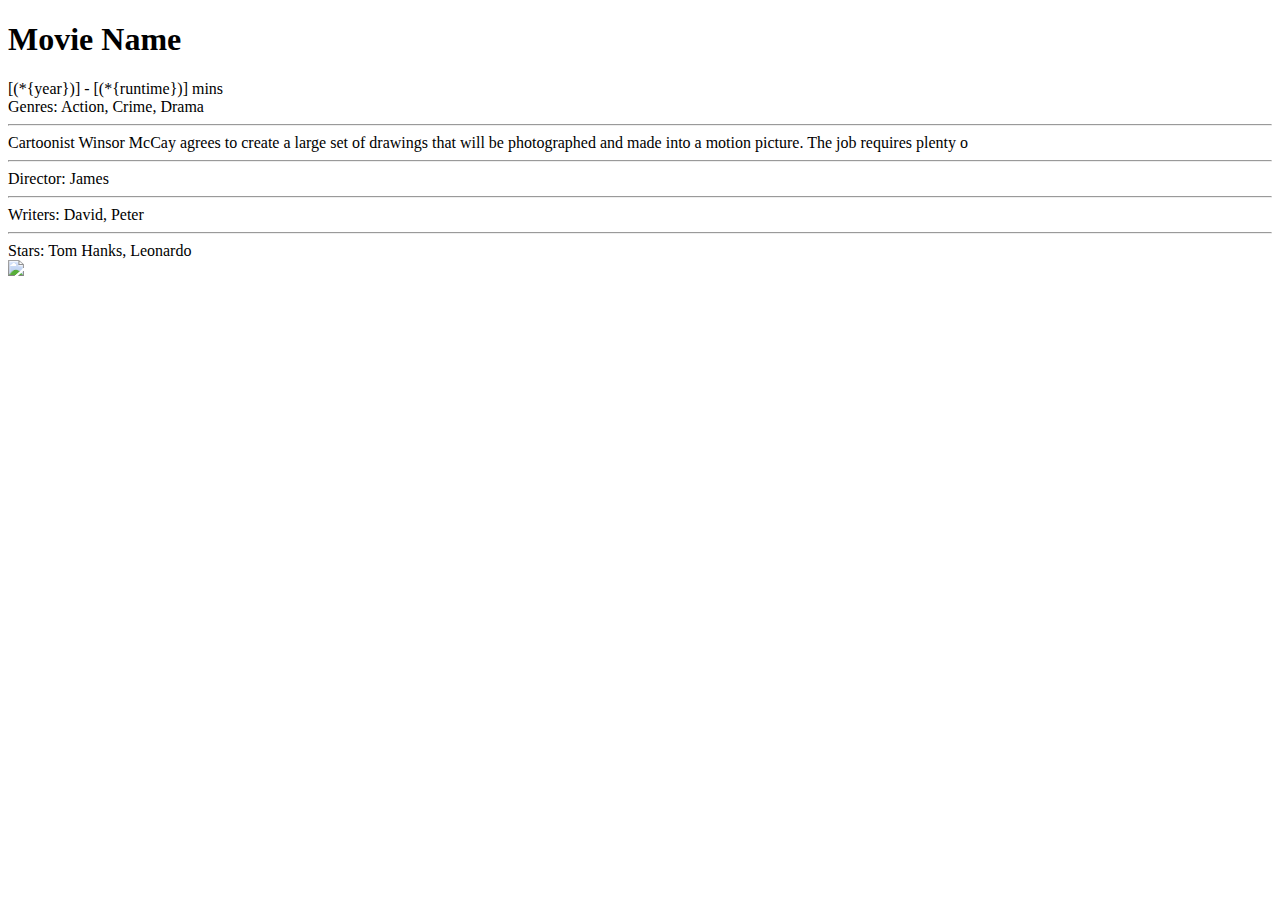
==== src/main/webapp/templates/movie.html @ 4fd5e371 "Initial commit" ====
<!doctype html>
<html lang="en">
<html xmlns:th="http://www.thymeleaf.org">
<head>
    <!-- Required meta tags -->
    <meta charset="utf-8">
    <meta name="viewport" content="width=device-width, initial-scale=1">

    <!-- Bootstrap CSS -->
    <link href="https://cdn.jsdelivr.net/npm/bootstrap@5.0.2/dist/css/bootstrap.min.css" rel="stylesheet" integrity="sha384-EVSTQN3/azprG1Anm3QDgpJLIm9Nao0Yz1ztcQTwFspd3yD65VohhpuuCOmLASjC"
          crossorigin="anonymous">
    <link th:href="@{/css/main.css}" href="../static/css/main.css" rel="stylesheet">
    <title th:text="${movie.title}">Hello, world!</title>

</head>
<body>

<header th:insert="~{fragments/header::navbar}">
</header>

<main class="container mt-3" th:object="${movie}">
    <h1 th:text="*{title}">Movie Name</h1>
    [(*{year})] - [(*{runtime})] mins
    <div class="row  mt-3">
        <div class="col-sm-8 order-sm-1 order-2">
            Genres: <span class="text-primary" th:each="gen,iterStat : *{genres}" th:text="${gen}+ ${!iterStat.last ? ', ' : ''}">Action, Crime, Drama</span>
            <hr>
            <span th:text="*{fullPlot}">Cartoonist Winsor McCay agrees to create a large set of drawings that will be photographed and made into a motion picture. The job requires plenty o</span>
            <hr>
            Director: <span class="text-primary" th:each="gen,iterStat : *{directors}" th:text="${gen}+ ${!iterStat.last ? ', ' : ''}">James</span>
            <hr>
            Writers: <span class="text-primary" th:each="gen,iterStat : *{writers}" th:text="${gen}+ ${!iterStat.last ? ', ' : ''}">David, Peter</span>
            <hr>
            Stars: <span class="text-primary" th:each="gen,iterStat : *{cast}" th:text="${gen}+ ${!iterStat.last ? ', ' : ''}">Tom Hanks, Leonardo</span>
        </div>
        <div class="col-sm-4 order-sm-2 order-1">
            <img class="movie-poster" src="../images/poster.jpg" th:src="*{poster}">
        </div>
    </div>
</main>

<footer th:insert="~{fragments/footer}">
</footer>

<script src="https://cdn.jsdelivr.net/npm/bootstrap@5.0.2/dist/js/bootstrap.bundle.min.js" integrity="sha384-MrcW6ZMFYlzcLA8Nl+NtUVF0sA7MsXsP1UyJoMp4YLEuNSfAP+JcXn/tWtIaxVXM"
        crossorigin="anonymous"></script>
</body>
</html>
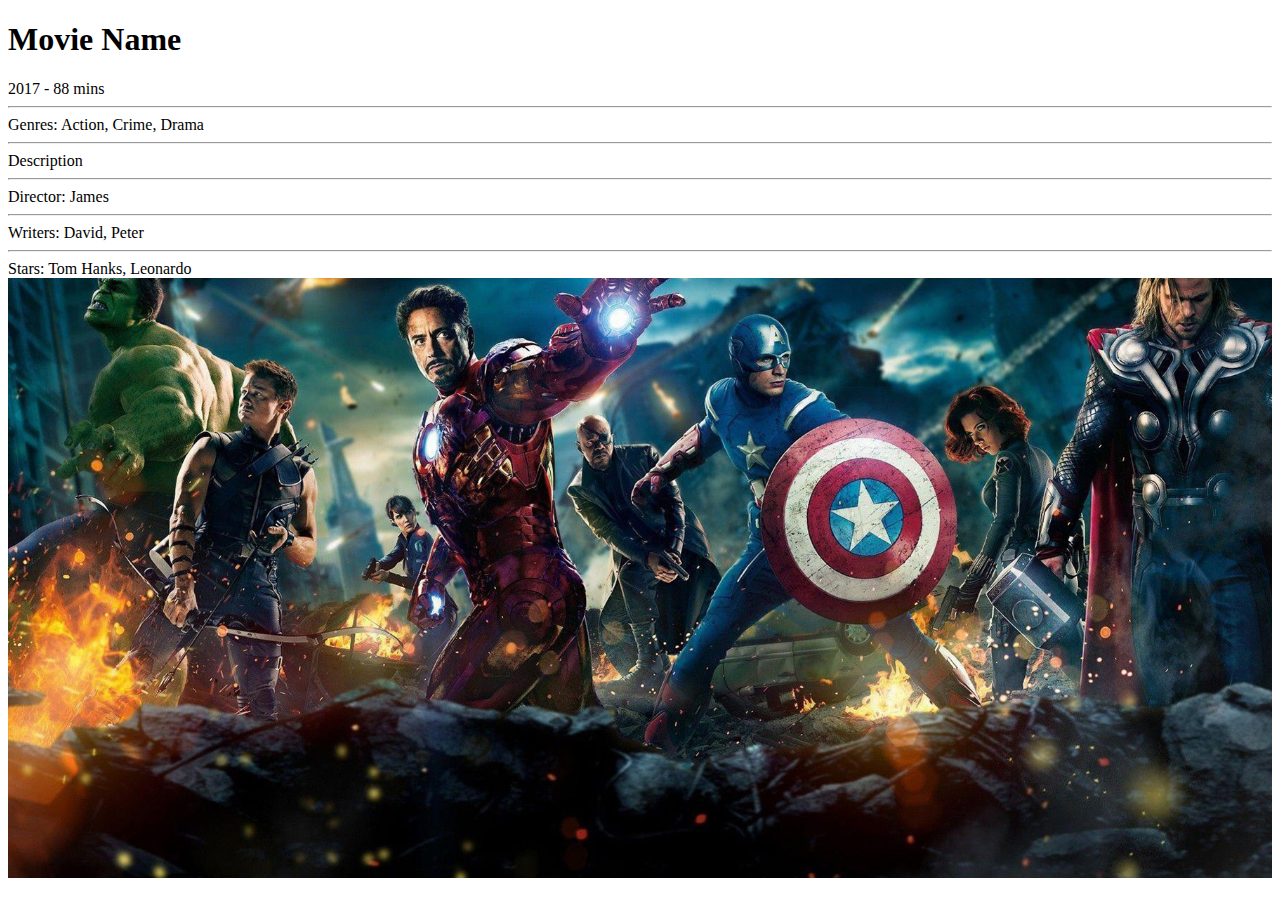
==== commit b9ee9886: "mflix3" ====
--- a/src/main/webapp/templates/movie.html
+++ b/src/main/webapp/templates/movie.html
@@ -1,31 +1,26 @@
 <!doctype html>
-<html lang="en">
-<html xmlns:th="http://www.thymeleaf.org">
-<head>
-    <!-- Required meta tags -->
-    <meta charset="utf-8">
-    <meta name="viewport" content="width=device-width, initial-scale=1">
+<html>
 
-    <!-- Bootstrap CSS -->
+<head th:replace="~{fragments/frontend::head}">
+    <link th:href="@{/css/main.css}" href="../css/main.css" rel="stylesheet">
     <link href="https://cdn.jsdelivr.net/npm/bootstrap@5.0.2/dist/css/bootstrap.min.css" rel="stylesheet" integrity="sha384-EVSTQN3/azprG1Anm3QDgpJLIm9Nao0Yz1ztcQTwFspd3yD65VohhpuuCOmLASjC"
           crossorigin="anonymous">
-    <link th:href="@{/css/main.css}" href="../static/css/main.css" rel="stylesheet">
-    <title th:text="${movie.title}">Hello, world!</title>
+</head>
 
-</head>
 <body>
 
-<header th:insert="~{fragments/header::navbar}">
-</header>
+<header th:insert="~{fragments/frontend::navbar}"></header>
 
 <main class="container mt-3" th:object="${movie}">
     <h1 th:text="*{title}">Movie Name</h1>
-    [(*{year})] - [(*{runtime})] mins
+    <span th:text="*{year}">2017</span> - <span th:text="*{year}">88</span> mins
+
     <div class="row  mt-3">
-        <div class="col-sm-8 order-sm-1 order-2">
+        <div class="col-md-8 order-md-1 order-2">
+            <hr>
             Genres: <span class="text-primary" th:each="gen,iterStat : *{genres}" th:text="${gen}+ ${!iterStat.last ? ', ' : ''}">Action, Crime, Drama</span>
             <hr>
-            <span th:text="*{fullPlot}">Cartoonist Winsor McCay agrees to create a large set of drawings that will be photographed and made into a motion picture. The job requires plenty o</span>
+            <span th:text="*{fullPlot}">Description</span>
             <hr>
             Director: <span class="text-primary" th:each="gen,iterStat : *{directors}" th:text="${gen}+ ${!iterStat.last ? ', ' : ''}">James</span>
             <hr>
@@ -33,16 +28,14 @@
             <hr>
             Stars: <span class="text-primary" th:each="gen,iterStat : *{cast}" th:text="${gen}+ ${!iterStat.last ? ', ' : ''}">Tom Hanks, Leonardo</span>
         </div>
-        <div class="col-sm-4 order-sm-2 order-1">
-            <img class="movie-poster" src="../images/poster.jpg" th:src="*{poster}">
+        <div class="col-md-4 order-md-2 order-1">
+            <img class="movie-poster" src="../images/wall1.jpg" th:src="*{poster}">
         </div>
     </div>
 </main>
 
-<footer th:insert="~{fragments/footer}">
+<footer th:insert="~{fragments/frontend::footer}">
 </footer>
 
-<script src="https://cdn.jsdelivr.net/npm/bootstrap@5.0.2/dist/js/bootstrap.bundle.min.js" integrity="sha384-MrcW6ZMFYlzcLA8Nl+NtUVF0sA7MsXsP1UyJoMp4YLEuNSfAP+JcXn/tWtIaxVXM"
-        crossorigin="anonymous"></script>
 </body>
 </html>--- a/src/main/webapp/css/main.css
+++ b/src/main/webapp/css/main.css
@@ -0,0 +1,42 @@
+.carousel-item{
+    height: 300px;
+}
+.card-img-top{
+    width: 100%;
+    height: 200px;
+    object-fit: cover;
+    background: gray;
+}
+.movie-title{
+    height: 50px;
+    overflow: hidden;
+    text-overflow: ellipsis;
+    display: -webkit-box;
+    -webkit-line-clamp: 2; /* number of lines to show */
+    -webkit-box-orient: vertical;
+}
+.movie-description{
+    height: 70px;
+    overflow: hidden;
+    text-overflow: ellipsis;
+    display: -webkit-box;
+    -webkit-line-clamp: 3; /* number of lines to show */
+    -webkit-box-orient: vertical;
+}
+
+.movie-cast{
+    height: 50px;
+    overflow: hidden;
+    text-overflow: ellipsis;
+    display: -webkit-box;
+    -webkit-line-clamp: 2; /* number of lines to show */
+    -webkit-box-orient: vertical;
+}
+
+.movie-poster{
+    width: 100%;
+    background: gray;
+    max-height: 600px;
+    min-height: 300px;
+    object-fit: cover;
+}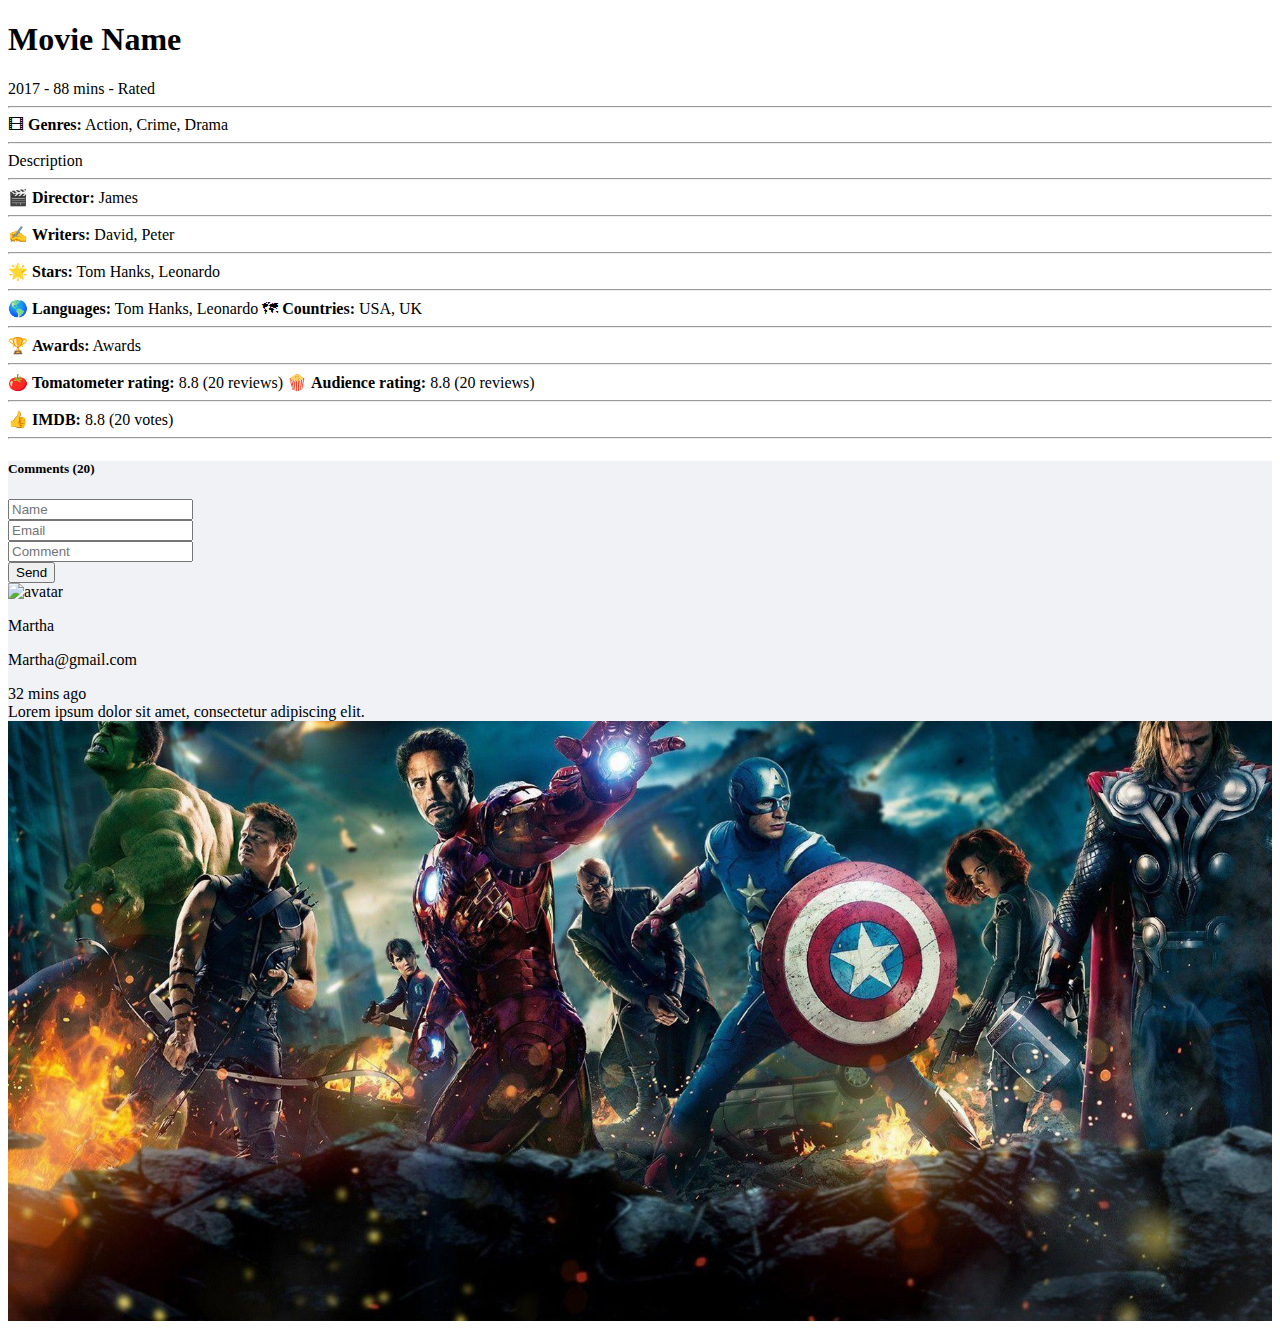
==== commit 84f12c2a: "mflix4" ====
--- a/src/main/webapp/templates/movie.html
+++ b/src/main/webapp/templates/movie.html
@@ -13,20 +13,78 @@
 
 <main class="container mt-3" th:object="${movie}">
     <h1 th:text="*{title}">Movie Name</h1>
-    <span th:text="*{year}">2017</span> - <span th:text="*{year}">88</span> mins
+    <span th:text="*{year}" class="text-primary">2017</span> - <span th:text="*{runtime}">88</span> mins <span th:if="*{rated!=null}" th:text="' - '+*{rated}"> - Rated</span>
 
     <div class="row  mt-3">
         <div class="col-md-8 order-md-1 order-2">
             <hr>
-            Genres: <span class="text-primary" th:each="gen,iterStat : *{genres}" th:text="${gen}+ ${!iterStat.last ? ', ' : ''}">Action, Crime, Drama</span>
+            🎞 <b>Genres:</b> <span class="text-primary" th:each="text,iterStat : *{genres}" th:text="${text}+ ${!iterStat.last ? ', ' : ''}">Action, Crime, Drama</span>
+
+            <div th:if="*{fullplot!=null}">
+                <hr>
+                <span th:text="*{fullplot}">Description</span>
+            </div>
+
             <hr>
-            <span th:text="*{fullPlot}">Description</span>
+            🎬 <b>Director:</b> <span class="text-primary" th:each="text,iterStat : *{directors}" th:text="${text}+ ${!iterStat.last ? ', ' : ''}">James</span>
+            <div th:if="*{writers!=null}">
+                <hr>
+                ✍ <b>Writers:</b> <span class="text-primary" th:each="text,iterStat : *{writers}" th:text="${text}+ ${!iterStat.last ? ', ' : ''}">David, Peter</span>
+            </div>
             <hr>
-            Director: <span class="text-primary" th:each="gen,iterStat : *{directors}" th:text="${gen}+ ${!iterStat.last ? ', ' : ''}">James</span>
+            🌟 <b>Stars:</b> <span class="text-primary" th:each="text,iterStat : *{cast}" th:text="${text}+ ${!iterStat.last ? ', ' : ''}">Tom Hanks, Leonardo</span>
+
             <hr>
-            Writers: <span class="text-primary" th:each="gen,iterStat : *{writers}" th:text="${gen}+ ${!iterStat.last ? ', ' : ''}">David, Peter</span>
+            🌎 <b>Languages:</b> <span class="text-primary" th:each="text,iterStat : *{languages}" th:text="${text}+ ${!iterStat.last ? ', ' : ''}">Tom Hanks, Leonardo</span>
+            🗺 <b>Countries:</b> <span class="text-primary" th:each="text,iterStat : *{countries}" th:text="${text}+ ${!iterStat.last ? ', ' : ''}">USA, UK</span>
+
             <hr>
-            Stars: <span class="text-primary" th:each="gen,iterStat : *{cast}" th:text="${gen}+ ${!iterStat.last ? ', ' : ''}">Tom Hanks, Leonardo</span>
+            🏆 <b>Awards:</b> <span th:text="*{awards.text}">Awards</span>
+
+            <div th:if="*{tomatoes.critic!=null}">
+                <hr>
+                🍅 <b>Tomatometer rating:</b> <span th:text="*{tomatoes.critic.rating}">8.8 </span> (<span th:text="*{tomatoes.critic.numReviews}">20</span> reviews)
+                🍿 <b>Audience rating:</b> <span th:text="*{tomatoes.viewer.rating}">8.8 </span> (<span th:text="*{tomatoes.viewer.numReviews}">20</span> reviews)
+            </div>
+
+            <div th:if="*{imdb.rating>0}">
+                <hr>
+                👍 <b>IMDB:</b> <span th:text="*{imdb.rating}">8.8 </span> (<span th:text="*{imdb.votes}">20</span> votes)
+            </div>
+
+            <hr>
+            <div class="card shadow-0 border mt-5" style="background-color: #f0f2f5;">
+                <div class="card-body p-4">
+                    <h5 class="mb-4"> Comments (<span th:text="${comments}">20</span>)</h5>
+                    <div class="form-outline mb-4">
+                        <form class="d-flex" method="post" th:action="@{/comment(action=addComment)}">
+                            <input type="hidden" th:value="*{id}" name="movie_id"/>
+                            <div class="ps-0"><input type="text" class="form-control" name="name" placeholder="Name"/></div>
+                            <div class="ps-2"><input type="text" class="form-control" name="email" placeholder="Email"/></div>
+                            <div class="ps-2 flex-grow-1 "><input type="text" class="form-control" name="comment" placeholder="Comment"/></div>
+                            <div class="ps-2">
+                                <button class="btn btn-outline-success" type="submit">Send</button>
+                            </div>
+                        </form>
+                    </div>
+                    <div class="card" th:each="comment:${comments}">
+                        <div class="card-body">
+                            <div class="d-flex">
+                                <img th:src="@{/images/user.svg}" src="../images/user.svg" alt="avatar" width="40" height="40"/>
+                                <div class="d-flex flex-column ">
+                                    <p class="small m-0 ms-2"><span th:text="${comment.name}">Martha</span></p>
+                                    <p class="small m-0 ms-2 text-muted"><span th:text="${comment.email}">Martha@gmail.com</span></p>
+                                </div>
+                                <div class="flex-grow-1 text-end small m-0 ms-2 text-muted"><span th:text="${comment.getTimeAgo()}">32 mins ago</span></div>
+                            </div>
+
+                            <div class="mt-2"><span th:text="${comment.text}">Lorem ipsum dolor sit amet, consectetur adipiscing elit. </span></div>
+
+                        </div>
+                    </div>
+                </div>
+            </div>
+
         </div>
         <div class="col-md-4 order-md-2 order-1">
             <img class="movie-poster" src="../images/wall1.jpg" th:src="*{poster}">
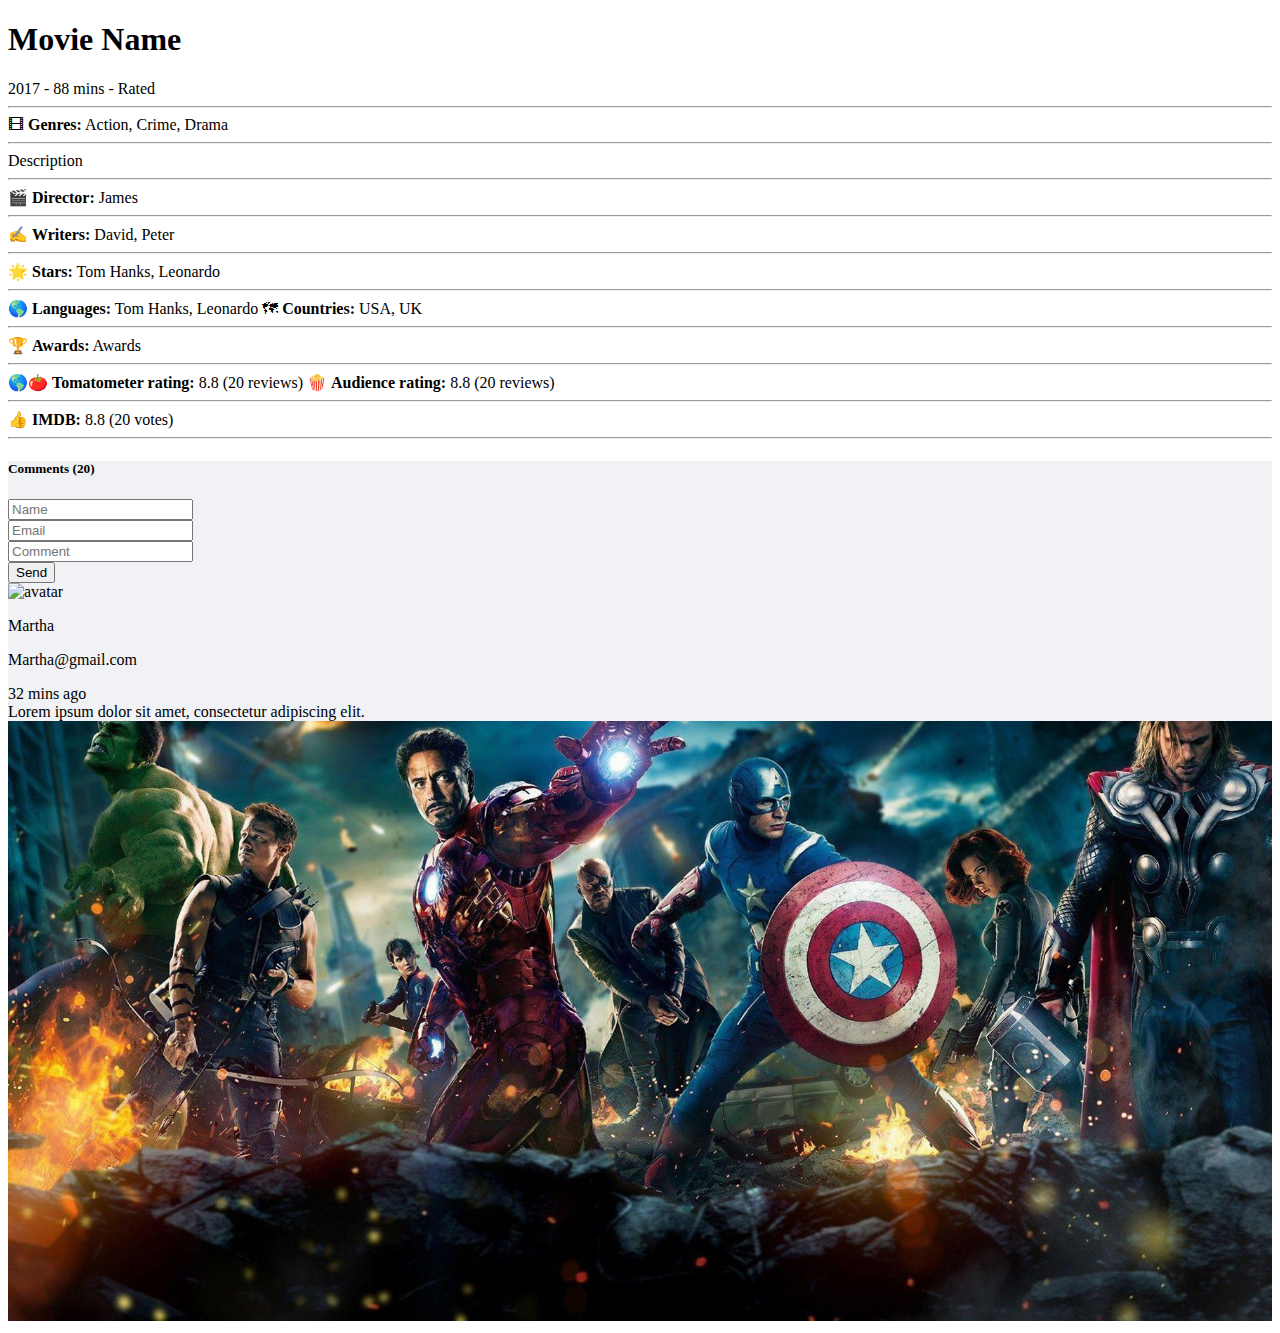
==== commit d0644b7d: "mflix4" ====
--- a/src/main/webapp/templates/movie.html
+++ b/src/main/webapp/templates/movie.html
@@ -1,4 +1,4 @@
-<!doctype html>
+﻿<!doctype html>
 <html>
 
 <head th:replace="~{fragments/frontend::head}">
@@ -43,7 +43,7 @@
 
             <div th:if="*{tomatoes.critic!=null}">
                 <hr>
-                🍅 <b>Tomatometer rating:</b> <span th:text="*{tomatoes.critic.rating}">8.8 </span> (<span th:text="*{tomatoes.critic.numReviews}">20</span> reviews)
+                🌎🍅 <b>Tomatometer rating:</b> <span th:text="*{tomatoes.critic.rating}">8.8 </span> (<span th:text="*{tomatoes.critic.numReviews}">20</span> reviews)
                 🍿 <b>Audience rating:</b> <span th:text="*{tomatoes.viewer.rating}">8.8 </span> (<span th:text="*{tomatoes.viewer.numReviews}">20</span> reviews)
             </div>
 
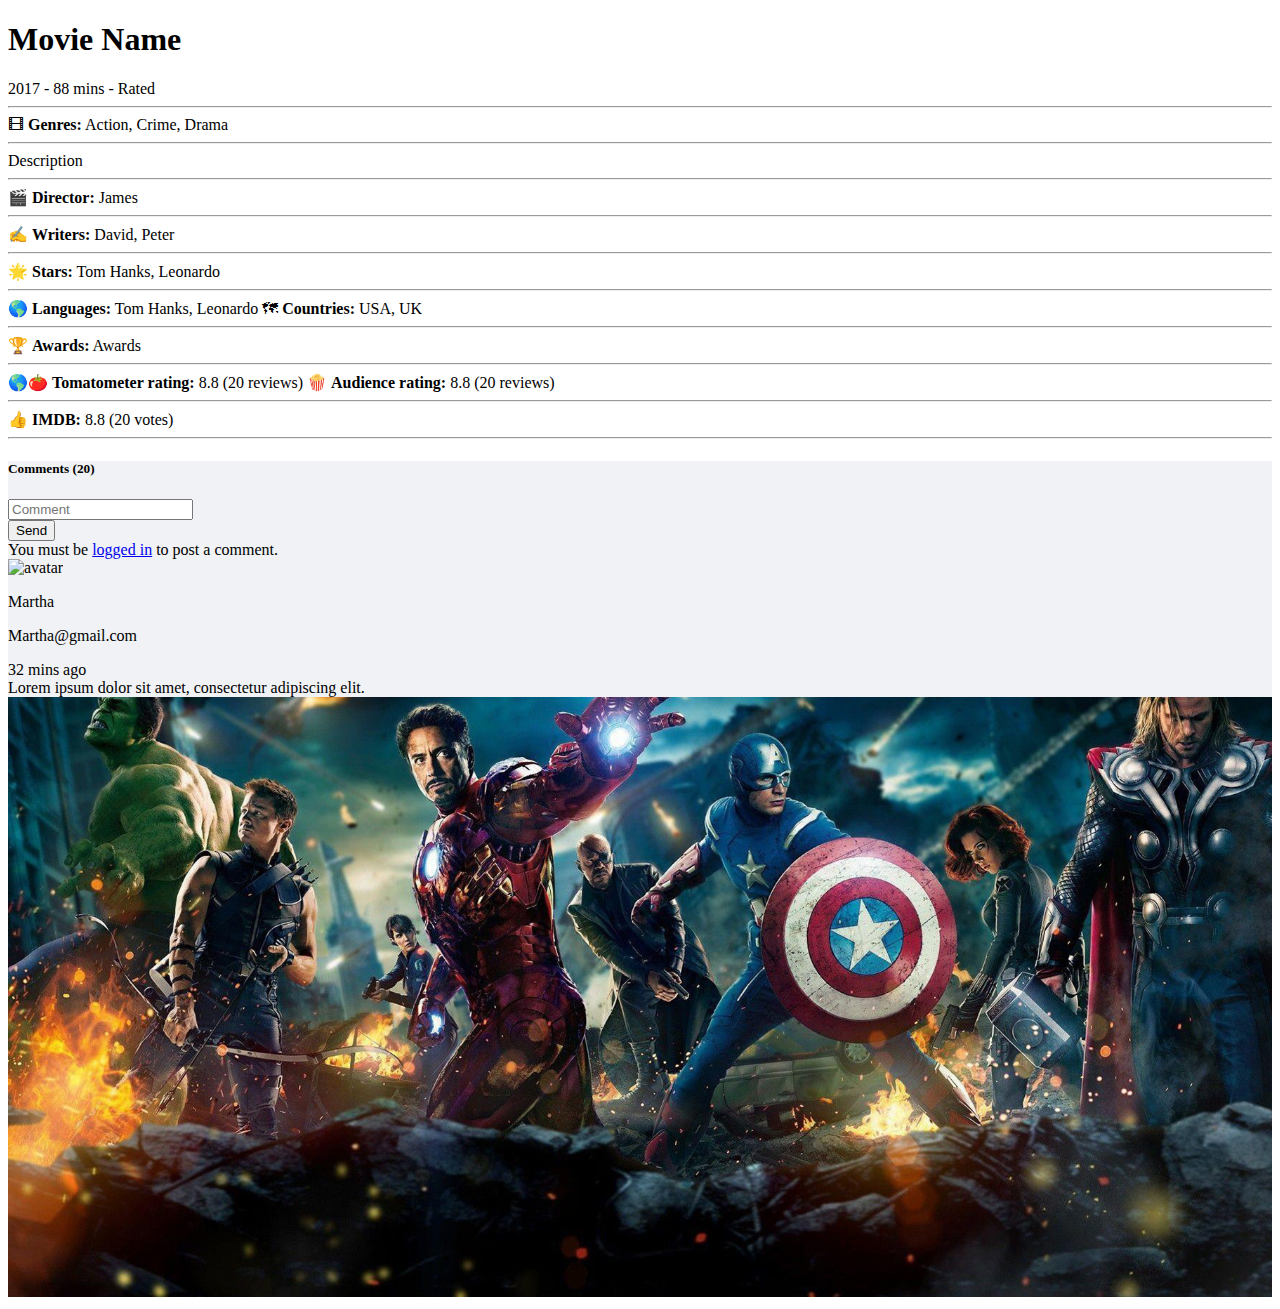
==== commit dce01264: "mflix 4.0.1" ====
--- a/src/main/webapp/templates/movie.html
+++ b/src/main/webapp/templates/movie.html
@@ -57,15 +57,14 @@
                 <div class="card-body p-4">
                     <h5 class="mb-4"> Comments (<span th:text="${comments}">20</span>)</h5>
                     <div class="form-outline mb-4">
-                        <form class="d-flex" method="post" th:action="@{/comment(action=addComment)}">
+                        <form class="d-flex user d-none" method="post" th:action="@{/comment(action=addComment)}">
                             <input type="hidden" th:value="*{id}" name="movie_id"/>
-                            <div class="ps-0"><input type="text" class="form-control" name="name" placeholder="Name"/></div>
-                            <div class="ps-2"><input type="text" class="form-control" name="email" placeholder="Email"/></div>
-                            <div class="ps-2 flex-grow-1 "><input type="text" class="form-control" name="comment" placeholder="Comment"/></div>
+                            <div class="flex-grow-1"><input type="text" class="form-control" name="comment" placeholder="Comment"/></div>
                             <div class="ps-2">
                                 <button class="btn btn-outline-success" type="submit">Send</button>
                             </div>
                         </form>
+                        <div class="text-center guest">You must be <a href="#" data-bs-toggle="modal" data-bs-target="#modal-login">logged in</a> to post a comment.</div>
                     </div>
                     <div class="card" th:each="comment:${comments}">
                         <div class="card-body">
--- a/src/main/webapp/css/main.css
+++ b/src/main/webapp/css/main.css
@@ -39,4 +39,12 @@
     max-height: 600px;
     min-height: 300px;
     object-fit: cover;
+}
+
+[class*='mdl-shadow']{
+    box-shadow: none;
+}
+
+.dropdown-menu-center {
+    transform: translate(-28%, 0) !important;
 }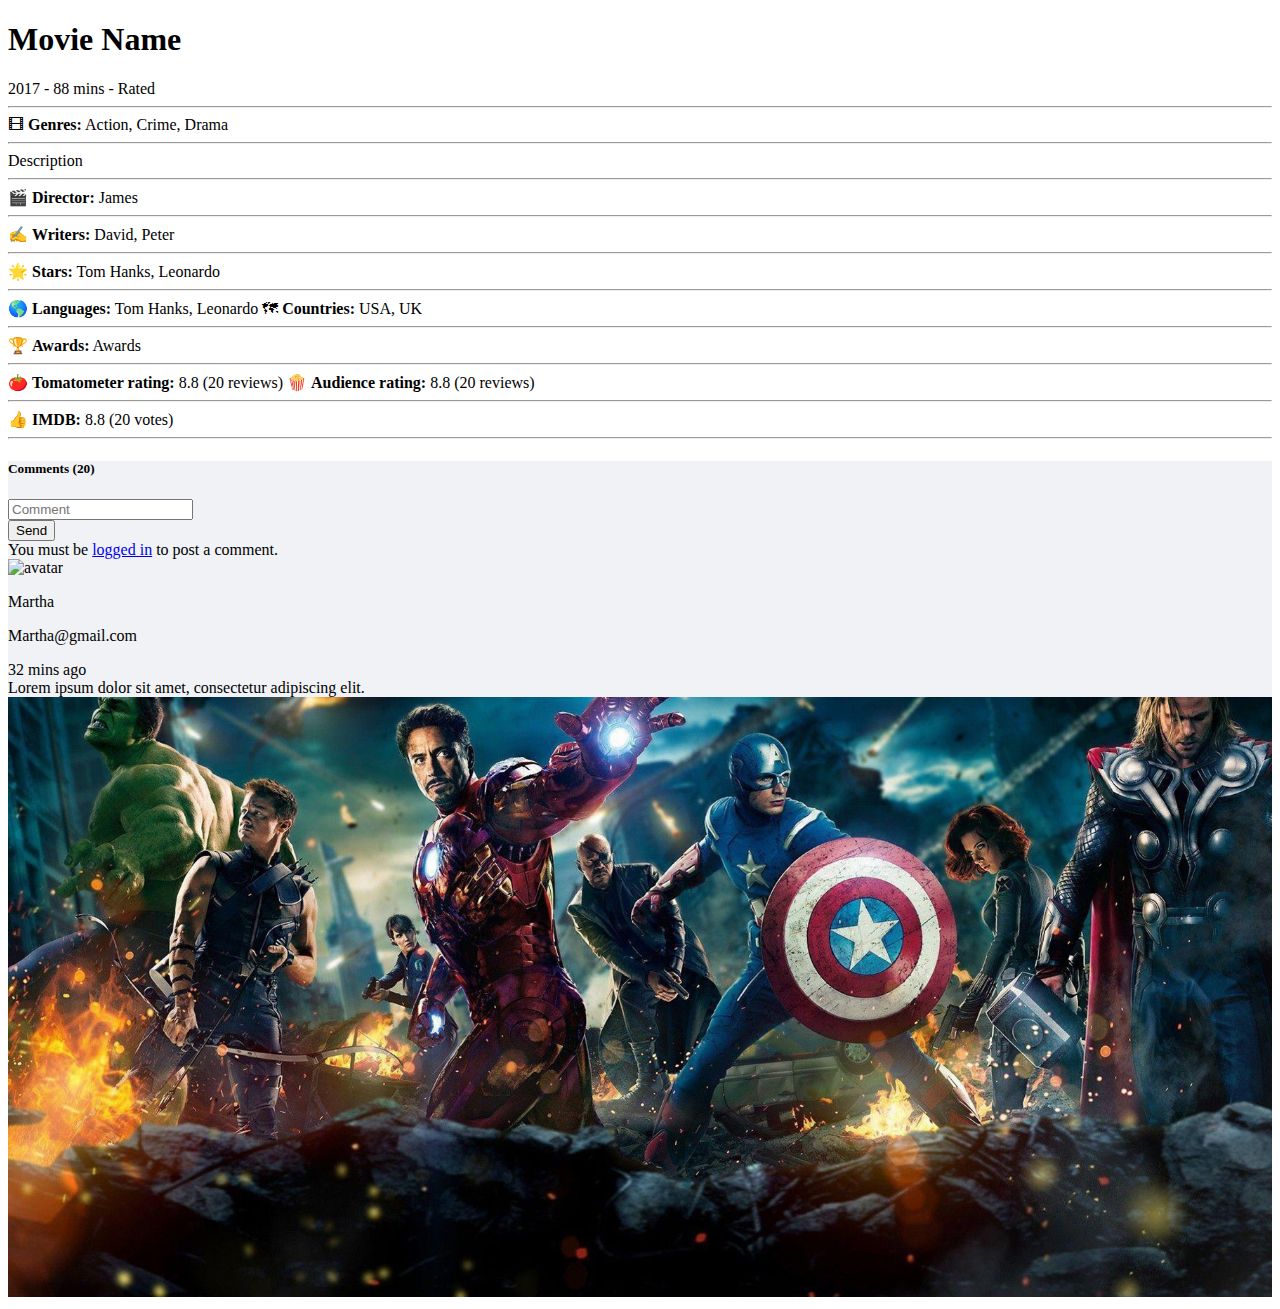
==== commit d9cfad76: "mflix 4.1.0" ====
--- a/src/main/webapp/templates/movie.html
+++ b/src/main/webapp/templates/movie.html
@@ -1,4 +1,5 @@
-﻿<!doctype html>
+﻿
+<!doctype html>
 <html>
 
 <head th:replace="~{fragments/frontend::head}">
@@ -41,9 +42,9 @@
             <hr>
             🏆 <b>Awards:</b> <span th:text="*{awards.text}">Awards</span>
 
-            <div th:if="*{tomatoes.critic!=null}">
+            <div th:if="*{tomatoes!=null && tomatoes.critic!=null}">
                 <hr>
-                🌎🍅 <b>Tomatometer rating:</b> <span th:text="*{tomatoes.critic.rating}">8.8 </span> (<span th:text="*{tomatoes.critic.numReviews}">20</span> reviews)
+                🍅 <b>Tomatometer rating:</b> <span th:text="*{tomatoes.critic.rating}">8.8 </span> (<span th:text="*{tomatoes.critic.numReviews}">20</span> reviews)
                 🍿 <b>Audience rating:</b> <span th:text="*{tomatoes.viewer.rating}">8.8 </span> (<span th:text="*{tomatoes.viewer.numReviews}">20</span> reviews)
             </div>
 
@@ -55,7 +56,7 @@
             <hr>
             <div class="card shadow-0 border mt-5" style="background-color: #f0f2f5;">
                 <div class="card-body p-4">
-                    <h5 class="mb-4"> Comments (<span th:text="${comments}">20</span>)</h5>
+                    <h5 class="mb-4"> Comments (<span th:text="*{num_mflix_comments}">20</span>)</h5>
                     <div class="form-outline mb-4">
                         <form class="d-flex user d-none" method="post" th:action="@{/comment(action=addComment)}">
                             <input type="hidden" th:value="*{id}" name="movie_id"/>
